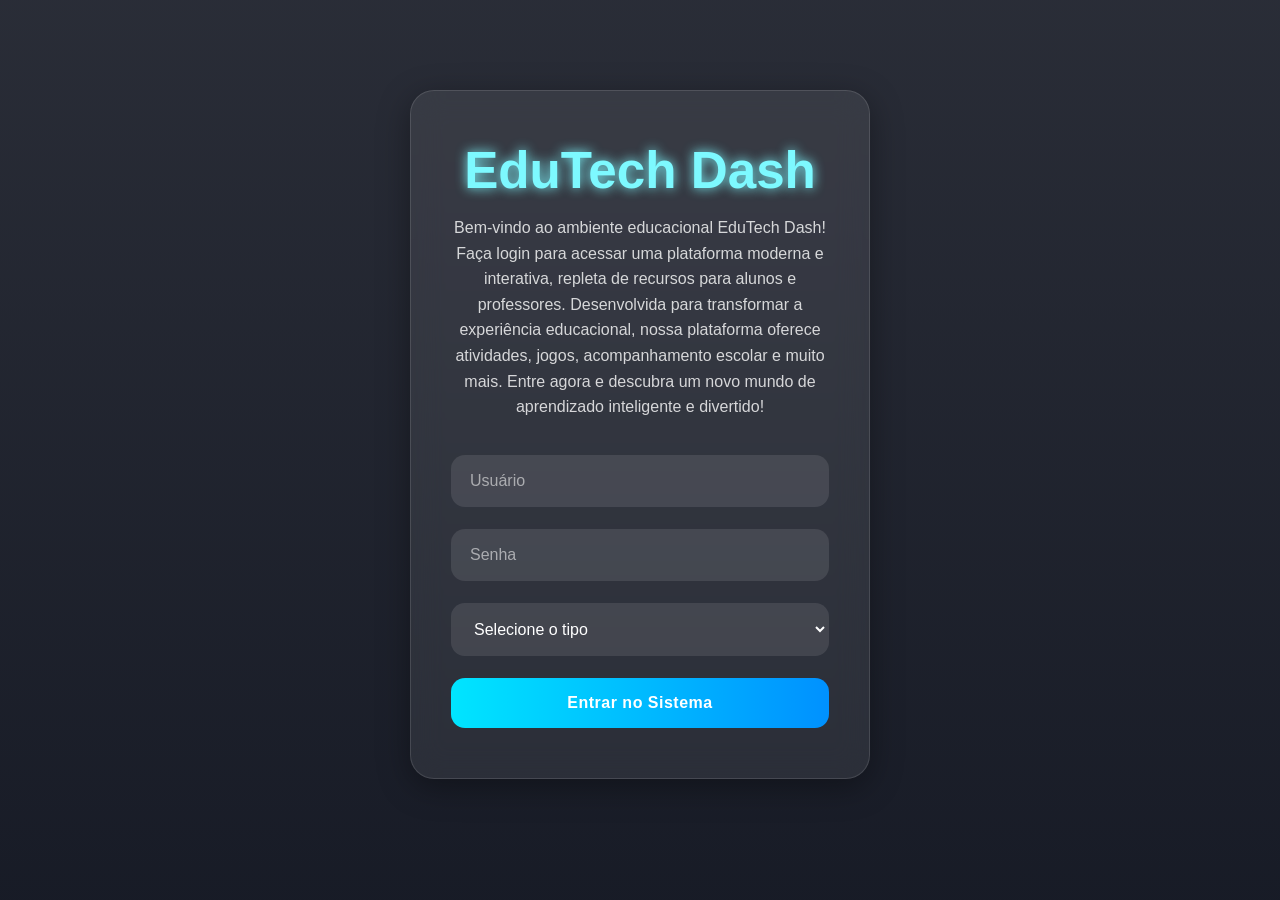
==== index.html @ ba851d3e "projetoFinal" ====
<!DOCTYPE html>
<html lang="pt-BR">

<head>

    <meta charset="UTF-8">

    <meta name="viewport" content="width=device-width, initial-scale=1.0">

    <title>EduTech Dash</title>

    <link rel="stylesheet" href="style.css">

</head>

<body>

    <!-- ===================================
         TELA DE LOGIN
    ==================================== -->

    <div class="login-screen glass" id="loginScreen">

        <h1>EduTech Dash</h1>

        <p>
            Bem-vindo ao ambiente educacional EduTech Dash! Faça login para acessar uma plataforma moderna e interativa, repleta de recursos para alunos e professores. Desenvolvida para transformar a experiência educacional, nossa plataforma oferece atividades, jogos, acompanhamento escolar e muito mais. Entre agora e descubra um novo mundo de aprendizado inteligente e divertido!
        </p>

        <form id="loginForm">

            
<input 
    type="text"
    id="usuario"
    placeholder="Usuário"
    required
>

<input
    type="password"
    id="senha"
    placeholder="Senha"
    required
>

<select id="tipoUsuario" required>
    <option value="">Selecione o tipo</option>
    <option value="professor">Professor</option>
    <option value="aluno">Aluno</option>
</select>

            <button type="submit">
                Entrar no Sistema
            </button>
            

        </form>

    </div>

    <!-- ===================================
         DASHBOARD PRINCIPAL
    ==================================== -->

    <div class="container dashboard" id="dashboard">

        <!-- HEADER -->

        <header class="glass">

            <div class="logo">

                <h1>EduTech Dash</h1>

                <p>
                    Educação Inteligente e Interativa
                </p>

            </div>

            <!-- MENU -->

            <nav>

                <ul>

                    

                    <li>
                        <a href="professor.html">
                            Área do Professor
                        </a>
                    </li>

                    <li>
                        <a href="aluno.html">
                            Área do Aluno
                        </a>
                    </li>

                    <li>
                        <a href="jogosMatematicos.html">
                            Jogos Matemáticos
                        </a>
                    </li>

                    <li>
                        <a href="biblioteca.html">
                            Biblioteca
                        </a>
                    </li>

                    <li>
                        <a href="contato.html">
                            Contato
                        </a>
                    </li>

                </ul>

            </nav>

            <button onclick="logout()">Sair</button>
        </header>

        <!-- MAIN -->

        <main>

            <!-- HERO -->

            <section class="hero glass">

                <h2>
                    O futuro da educação começa aqui
                </h2>

                <p>
                    Uma plataforma moderna para alunos e professores,
                    com atividades interativas, jogos educativos,
                    acompanhamento escolar e aprendizado inteligente.
                </p>

                
            </section>

            <!-- CARDS -->

            <section class="cards">

                <!-- CARD 1 -->

                <div class="card glass">

                    <h3">
                        Jogos Matemáticos
                    </h3>

                    <p>
                        Desafios interativos para desenvolver lógica,
                        raciocínio matemático e agilidade mental.
                    </p>

                        <button onclick="window.location.href='jogosMatematicos.html'">
                            Acessar Jogos
                        </button>

                </div>

                <!-- CARD 2 -->

                <div class="card glass">

                    <h3>
                        Área do Professor
                    </h3>

                    <p>
                        Controle de notas, gerenciamento de atividades,
                        upload de materiais e comunicação com alunos.
                    </p>

                    
<button id="btnProfessor" onclick="window.location.href='professor.html'">
    Abrir Painel
</button>


                </div>

                <!-- CARD 3 -->

                <div class="card glass">

                    <h3>
                        Área do Aluno
                    </h3>

                    <p>
                        Consulte tarefas, acompanhe desempenho,
                        visualize conteúdos e participe das aulas.
                    </p>

                    
<button id="btnAluno" onclick="window.location.href='aluno.html'">
    Abrir Painel
</button>


                </div>

                <!-- CARD 4 -->

                <div class="card glass">

                    <h3>
                        Biblioteca Digital
                    </h3>

                    <p>
                        Materiais de estudo, apostilas, vídeos,
                        exercícios e conteúdos complementares.
                    </p>

                    <button onclick="window.location.href='biblioteca.html'">
                        Explorar
                    </button>

                </div>

                
                <!-- CARD 5 -->

                <div class="card glass">

                    <h3>
                        Eventos e Avisos
                    </h3>

                    <p>
                        Acompanhe comunicados importantes,
                        calendário escolar e próximos eventos.
                    </p>

                    <button onclick="window.location.href='eventos.html'">
                        Ver Avisos
                    </button>

                </div>

            </section>

        </main>

        <!-- FOOTER -->

        <footer class="glass" id="rodape">

            <p>
                © 2026 EduTech Dash - Transformando a Educação
            </p>

            <p>
                Desenvolvido para transformar a experiência educacional
            </p>

        </footer>

    </div>

    <script src="loginform.js" ></script>
    <script src="logout.js"></script>
  
   <script src="dashboard-role.js"></script>
   
        

</body>

</html>
---- style.css ----
/* =========================================
   RESET
========================================= */

*{
    margin:0;
    padding:0;
    box-sizing:border-box;
}

/* =========================================
   BODY
========================================= */

body{

   

    font-family: Arial, Helvetica, sans-serif;

    min-height:100vh;

    background:
    linear-gradient(
        rgba(4,8,20,0.85),
        rgba(4,8,20,0.92)
    ),
    url("https://images.unsplash.com/photo-1516321318423-f06f85e504b3?q=80&w=1920");

    background-size:cover;
    background-position:center;
    background-attachment:fixed;

    color:white;

    padding:40px;
}

/* =========================================
   EFEITO GLASSMORPHISM
========================================= */

.glass{

    background:rgba(255,255,255,0.08);

    border:1px solid rgba(255,255,255,0.12);

    backdrop-filter:blur(16px);

    -webkit-backdrop-filter:blur(16px);

    border-radius:24px;

    box-shadow:
    0 8px 32px rgba(0,0,0,0.35);

}

/* =========================================
   LOGIN
========================================= */

.login-screen{

    width:100%;
    max-width:460px;

    margin:auto;

    padding:50px 40px;

    margin-top:50px;

    text-align:center;

    animation:fadeIn 1s ease;

}

.login-screen h1{

    font-size:3.2rem;

    margin-bottom:15px;

    color:#7df9ff;

    text-shadow:
    0 0 12px #7df9ff;

}

.login-screen p{

    opacity:0.8;

    margin-bottom:35px;

    line-height:1.6;

}

/* =========================================
   FORMULÁRIO
========================================= */

form{

    display:flex;

    flex-direction:column;

    gap:22px;

}

input{

    padding:16px 18px;

    border:none;

    border-radius:14px;

    background:rgba(255,255,255,0.10);

    color:white;

    font-size:1rem;

    outline:none;

    transition:0.3s;

    border:1px solid transparent;

}

input::placeholder{

    color:rgba(255,255,255,0.55);

}

input:focus{

    border:1px solid #7df9ff;

    box-shadow:
    0 0 18px rgba(125,249,255,0.45);

}

/* =========================================
   BOTÕES
========================================= */

button{

    padding:16px;

    border:none;

    border-radius:14px;

    background:
    linear-gradient(
        90deg,
        #00e5ff,
        #0091ff
    );

    color:white;

    font-size:1rem;

    font-weight:bold;

    cursor:pointer;

    transition:0.35s;

    letter-spacing:0.5px;

}

button:hover{

    transform:translateY(-4px);

    box-shadow:
    0 0 25px rgba(0,229,255,0.55);

}

/* =========================================
   DASHBOARD
========================================= */

.dashboard{

    display:none;

    width:100%;

    max-width:1500px;

    margin:auto;

    animation:fadeIn 1s ease;

}

/* =========================================
   HEADER
========================================= */

header{

    display:flex;

    justify-content:space-between;

    align-items:center;

    padding:25px 35px;

    margin-bottom:35px;

}

/* =========================================
   LOGO
========================================= */

.logo h1{

    color:#7df9ff;

    font-size:2.3rem;

    margin-bottom:6px;

    text-shadow:
    0 0 10px #7df9ff;

}

.logo p{

    opacity:0.75;

}

/* =========================================
   MENU
========================================= */

nav ul{

    display:flex;

    gap:18px;

    list-style:none;

    flex-wrap:wrap;

}

nav a{

    text-decoration:none;

    color:white;

    padding:12px 18px;

    border-radius:12px;

    transition:0.3s;

    display:block;

}

nav a:hover{

    background:rgba(255,255,255,0.08);

    color:#7df9ff;

    box-shadow:
    0 0 15px rgba(125,249,255,0.2);

}

/* =========================================
   HERO
========================================= */

.hero{

    padding:70px 50px;

    margin-bottom:35px;

}

.hero h2{

    font-size:3rem;

    color:#7df9ff;

    margin-bottom:25px;

    max-width:700px;

    line-height:1.2;

}

.hero p{

    max-width:760px;

    line-height:1.9;

    opacity:0.85;

    margin-bottom:30px;

    font-size:1.05rem;

}

/* =========================================
   CARDS
========================================= */

.cards{

    display:grid;

    grid-template-columns:
    repeat(auto-fit,minmax(300px,1fr));

    gap:28px;

}

/* =========================================
   CARD
========================================= */

.card{

    padding:35px 30px;

    transition:0.35s;

    position:relative;

    overflow:hidden;

}

.card::before{

    content:"";

    position:absolute;

    top:-50%;

    left:-50%;

    width:200%;

    height:200%;

    background:
    linear-gradient(
        transparent,
        rgba(125,249,255,0.05),
        transparent
    );

    transform:rotate(25deg);

    pointer-events: none;

}

.card:hover{

    transform:
    translateY(-8px)
    scale(1.01);

    border:1px solid rgba(125,249,255,0.35);

    box-shadow:
    0 0 30px rgba(0,229,255,0.18);

}

.card h3{

    color:#7df9ff;

    margin-bottom:18px;

    font-size:1.4rem;

    position:relative;

    z-index:2;

}

.card p{

    opacity:0.82;

    line-height:1.8;

    margin-bottom:25px;

    position:relative;

    z-index:2;

}

.card button{

    position:relative;

    z-index:2;

}

/* =========================================
   FOOTER
========================================= */

footer{

    margin-top:40px;

    padding:28px;

    text-align:center;

}

footer p{

    opacity:0.75;

    margin-bottom:8px;

}

/* =========================================
   ANIMAÇÕES
========================================= */

@keyframes fadeIn{

    from{

        opacity:0;

        transform:translateY(20px);

    }

    to{

        opacity:1;

        transform:translateY(0);

    }

}

/* =========================================
   RESPONSIVIDADE
========================================= */

@media(max-width:980px){

    header{

        flex-direction:column;

        gap:25px;

        text-align:center;

    }

    nav ul{

        justify-content:center;

    }

    .hero{

        padding:45px 30px;

    }

    .hero h2{

        font-size:2.2rem;

    }

}

@media(max-width:650px){

    body{

        padding:20px;

    }

    .login-screen{

        padding:40px 25px;

    }

    .login-screen h1{

        font-size:2.3rem;

    }

    .hero{

        padding:30px 25px;

    }

    .hero h2{

        font-size:1.8rem;

    }

    .cards{

        grid-template-columns:1fr;

    }

    nav ul{

        flex-direction:column;

        align-items:center;

    }

}

/* =========================================
   QUIZ E DESAFIO LÓGICO
========================================= */

.quiz-opcoes{

    display:flex;

    flex-direction:column;

    gap:15px;

    margin-top:20px;

}

.opcao-logica{

    width:100% }

    /* =========================================
   BOLETIM
========================================= */

.linha-boletim{

    background:rgba(255,255,255,0.05);

    border-radius:14px;

    padding:15px;

    margin-top:15px;

    border:1px solid rgba(255,255,255,0.08);

}

.linha-boletim h4{

    color:#7df9ff;

    margin-bottom:8px;

}

.linha-boletim p{

    margin-bottom:5px;

}

#tipoUsuario {

    padding:16px 18px;

    border:none;

    border-radius:14px;

    background:rgba(255,255,255,0.10);

    color:white;

    font-size:1rem;

    outline:none;

    transition:0.3s;

    border:1px solid transparent;

}

/* TEXTO DAS OPÇÕES (IMPORTANTE) */
#tipoUsuario option {
    color:black; /* evita ficar invisível */
}

/* FOCO (igual input) */
#tipoUsuario:focus {

    border:1px solid #7df9ff;

    box-shadow:
    0 0 18px rgba(125,249,255,0.45);

}
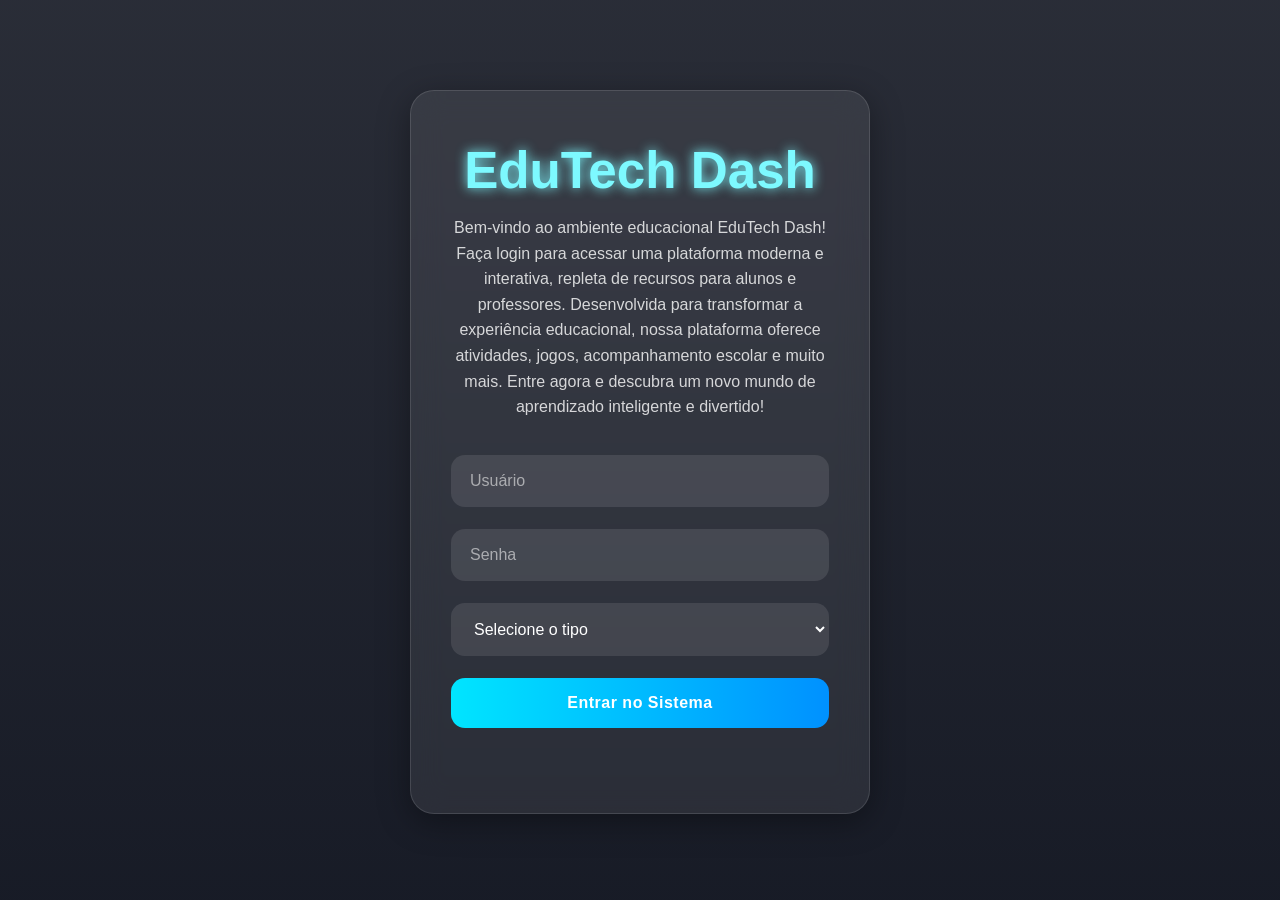
==== commit 0c59b02b: "Atualização geral dos jogos e correções" ====
--- a/index.html
+++ b/index.html
@@ -56,14 +56,14 @@
             
 
         </form>
-
+        <p id="mensagem"></p>
     </div>
 
     <!-- ===================================
          DASHBOARD PRINCIPAL
     ==================================== -->
 
-    <div class="container dashboard" id="dashboard">
+    <div class="container dashboard" id="dashboard" style="display: none;">
 
         <!-- HEADER -->
 
@@ -87,17 +87,19 @@
 
                     
 
-                    <li>
-                        <a href="professor.html">
-                            Área do Professor
-                        </a>
-                    </li>
-
-                    <li>
-                        <a href="aluno.html">
-                            Área do Aluno
-                        </a>
-                    </li>
+                    
+<li>
+    <a href="professor.html" id="linkProfessorNav" aria-label="Área do Professor">
+        Área do Professor </a> 
+</li>
+
+<li>
+    <a href="aluno.html" id="linkAlunoNav" aria-label="Área do Aluno">  
+        Área do Aluno </a>
+        
+    
+</li>
+
 
                     <li>
                         <a href="jogosMatematicos.html">
@@ -153,7 +155,7 @@
 
                 <div class="card glass">
 
-                    <h3">
+                    <h3>
                         Jogos Matemáticos
                     </h3>
 
@@ -162,9 +164,7 @@
                         raciocínio matemático e agilidade mental.
                     </p>
 
-                        <button onclick="window.location.href='jogosMatematicos.html'">
-                            Acessar Jogos
-                        </button>
+                        <button id="btnJogos">Acessar Jogos</button>
 
                 </div>
 
@@ -182,9 +182,7 @@
                     </p>
 
                     
-<button id="btnProfessor" onclick="window.location.href='professor.html'">
-    Abrir Painel
-</button>
+                    <button id="btnProfessor" >Abrir Painel</button>
 
 
                 </div>
@@ -203,9 +201,7 @@
                     </p>
 
                     
-<button id="btnAluno" onclick="window.location.href='aluno.html'">
-    Abrir Painel
-</button>
+                    <button id="btnAluno" >Abrir Painel</button>
 
 
                 </div>
@@ -223,9 +219,7 @@
                         exercícios e conteúdos complementares.
                     </p>
 
-                    <button onclick="window.location.href='biblioteca.html'">
-                        Explorar
-                    </button>
+                    <button id="btnBiblioteca">Explorar</button>
 
                 </div>
 
@@ -243,9 +237,7 @@
                         calendário escolar e próximos eventos.
                     </p>
 
-                    <button onclick="window.location.href='eventos.html'">
-                        Ver Avisos
-                    </button>
+                    <button id="btnEventos">Ver Avisos</button>
 
                 </div>
 
